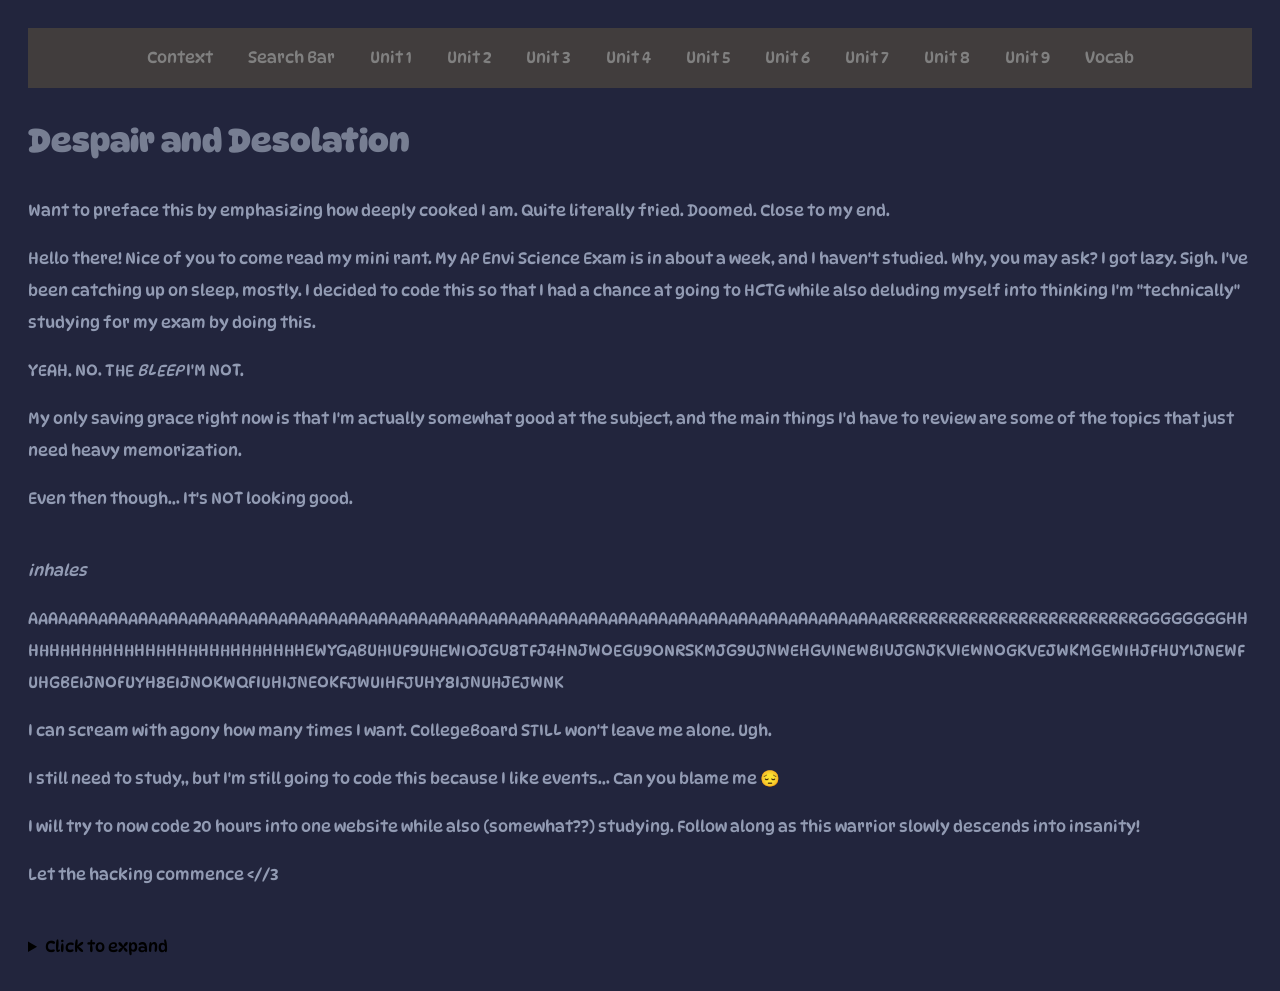
==== index.html @ e74b0c5b "idk whats wrong w this thing i alr commiteed like 5 times and it still says i havent" ====
<!DOCTYPE html>
<html>
	<head>
		<link rel="stylesheet" href="main.css">
		<meta charset="UTF-8" />
        <meta name="viewport" content="width=device-width, initial-scale=1.0" />
    	<title>AP Environmental Science Exam Review</title>
		        <link rel="preconnect" href="https://fonts.googleapis.com">
        <link rel="preconnect" href="https://fonts.gstatic.com" crossorigin>
        <link href="https://fonts.googleapis.com/css2?family=DynaPuff:wght@400..700&display=swap" rel="stylesheet">
    </head>
    <body>
		<nav>
            <a href="./index.html">Context</a>
            <a href="./search.html">Search Bar</a>
            <a href="./unit1.html">Unit 1</a>
            <a href="./unit2.html">Unit 2</a>
            <a href="./unit3.html">Unit 3</a>
            <a href="./unit4.html">Unit 4</a>
            <a href="./unit5.html">Unit 5</a>
            <a href="./unit6.html">Unit 6</a>
            <a href="./unit7.html">Unit 7</a>
            <a href="./unit8.html">Unit 8</a>
            <a href="./unit9.html">Unit 9</a>
            <a href="./vocab.html">Vocab</a>
        </nav>
		<h1>Despair and Desolation</h1>
		<p>Want to preface this by emphasizing how deeply cooked I am. Quite literally fried. Doomed. Close to my end.</p>
		<p>Hello there! Nice of you to come read my mini rant. My AP Envi Science Exam is in about a week, and I haven't studied. Why, you may ask? I got lazy. Sigh. I've been catching up on sleep, mostly. I decided to code this so that I had a chance at going to HCTG while also deluding myself into thinking I'm "technically" studying for my exam by doing this.</p>
		<p>YEAH. NO. THE <i>BLEEP</i> I'M NOT.</p>
		<p>My only saving grace right now is that I'm actually somewhat good at the subject, and the main things I'd have to review are some of the topics that just need heavy memorization.</p>
		<p id="GIVEMESPACE">Even then though... It's NOT looking good.</p>
    	<p><i>inhales</i></p>
    	<p>[base64]</p>
    	<p>I can scream with agony how many times I want. CollegeBoard STILL won't leave me alone. Ugh.</p>
		<p>I still need to study,, but I'm still going to code this because I like events... Can you blame me 😔</p>
		<p>I will try to now code 20 hours into one website while also (somewhat??) studying. Follow along as this warrior slowly descends into insanity!</p>
		<p id="GIVEMESPACE">Let the hacking commence &lt//3</p>

		<details>
  			<summary>Click to expand</summary>
  			<p>This is the collapsible content.</p>
		</details>
	</body>
</html>
---- main.css ----
p {
    color: rgb(146, 155, 179);
}

h1 {
    color: rgb(119, 126, 146);
}

h2 {
    color: rgb(119, 126, 146);
}

h3 {
    color: rgb(119, 126, 146);
}

body {
  background-color: #22253d;
  font-family: "DynaPuff";
  padding: 20px;
  line-height: 2;
  word-spacing: 25%;
  word-wrap: break-word;
}

#GIVEMESPACE {
    margin-bottom: 40px;
}

a {
    color: grey;
    text-decoration: none;
    padding: 14px 16px;
    display: inline-block;
    text-align: center;

}

a:hover {
    color: rgb(27, 26, 26)
}

nav {
    background-color: rgb(65, 61, 61);
    overflow: hidden;
    text-align: center;
    padding: 0;
}

button {
  color: black;
  font-family: "DynaPuff";
  background-color: rgb(173, 184, 204);
  border-width: 0;
  border-radius: 8px;
  padding: 15px;
}

input {
    color: rgb(34, 37, 41);
    font-family: "DynaPuff";
    background-color: rgb(173, 184, 204);
    border-width: 0;
    border-radius: 8px;
    padding: 15px 20px;
    width: 60%;
    padding: 10px;
    margin-bottom: 50px;
}

html {
  scroll-behavior: smooth;
}

.search-highlight {
  background: #b5badf;
  color: rgb(35, 51, 75);
  padding: 2px 4px;
  border-radius: 4px;
}

.search-result {
  margin-bottom: 20px;
  background: #313341;
  border-radius: 10px;
  margin: 15px;
  padding: 25px;
}

.search-result a {
  text-decoration: none;
}

.match-box {
  cursor: pointer;
  padding: 8px;
  margin: 6px 0;
  border-radius: 6px;
  border: 1px solid #ddd;
  text-align: left;
}

.match-box:hover {
  background: #f5f5f5;
}
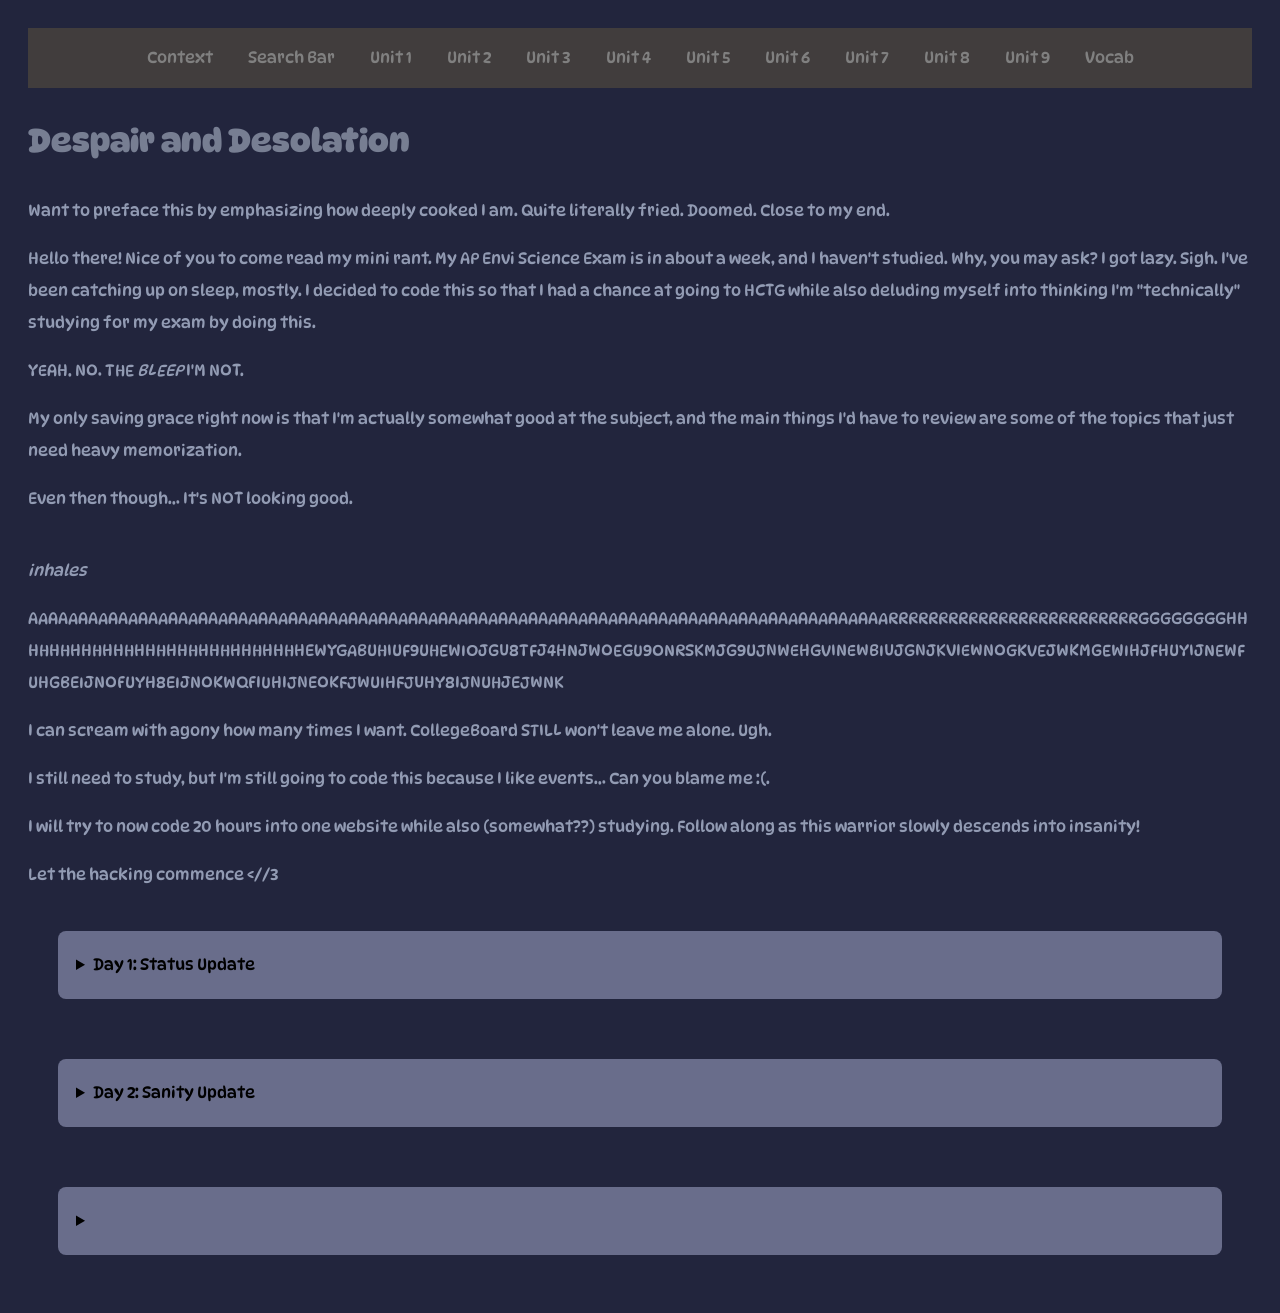
==== commit edbe3acf: "bro let me free" ====
--- a/index.html
+++ b/index.html
@@ -33,14 +33,29 @@
     	<p><i>inhales</i></p>
     	<p>[base64]</p>
     	<p>I can scream with agony how many times I want. CollegeBoard STILL won't leave me alone. Ugh.</p>
-		<p>I still need to study,, but I'm still going to code this because I like events... Can you blame me 😔</p>
+		<p>I still need to study, but I'm still going to code this because I like events... Can you blame me :(.</p>
 		<p>I will try to now code 20 hours into one website while also (somewhat??) studying. Follow along as this warrior slowly descends into insanity!</p>
 		<p id="GIVEMESPACE">Let the hacking commence &lt//3</p>
 
 		<details>
-  			<summary>Click to expand</summary>
-  			<p>This is the collapsible content.</p>
+  			<summary>Day 1: Status Update</summary>
+  			<p id="status">Okay. What the hell. I'M NEVER USING AI TO CODE AGAIN. THAT TOOK HOURS? WHY DO PEOPLE DO THAT. WILLINGLY. OH MY GOD. IT SPOUTS SO MUCH BS BUT IT DOESN'T ACTUALLY CODE ANYTHING RIGHT. OH MY GOD. I BASICALLY HAD TO FIX EVERYTHING MYSELF. But since I used the AI formatting it just looks like I vibe-coded everything... SIGH.</p>
+			<p id="status">No but seriously. Why do people even use AI to code. I think I used up more water than it would've taken to fix the water shortages in NJ... It just kept giving me the same wrong answers when I asked it questions &lt//3 AND THEN. WHEN ITS ANSWERS WERE WRONG. IT KEPT GOING BACK TO ONES IT ORIGINALLY SAID WAS "MESSING UP MY CODE". I see now why everyone hates debugging at least...</p>
 		</details>
+		<details>
+  			<summary>Day 2: Sanity Update</summary>
+  			<p id="status"><b>Morning:</b>  MY EYES HURT SO BADLY. But I persist. I brought my good laptop to school to grind! Only problem is that it runs out of charge VERY fast if it's not connected to its charger...</p>
+			<p id="status">...</p>
+			<p id="status">IT'S OKAY. BUT IT REFUSED IYKYK... /REF </p>
+			<p id="status">&nbsp</p>
+			<p id="status"><b>Noon:</b> I just want sleep.</p>
+
+		</details>
+		<details>
+			<summary></summary>
+			<p id=""status"></p>
+		</details>
+
 	</body>
 </html>
 
--- a/main.css
+++ b/main.css
@@ -21,6 +21,19 @@
   line-height: 2;
   word-spacing: 25%;
   word-wrap: break-word;
+}
+
+summary {
+    background-color: #696d8b;
+    border-radius: 8px;
+    margin: 30px;
+    padding: 18px;
+}
+
+#status {
+    margin-left: 50px;
+    margin-right: 50px;
+    border-width: 20px;
 }
 
 #GIVEMESPACE {
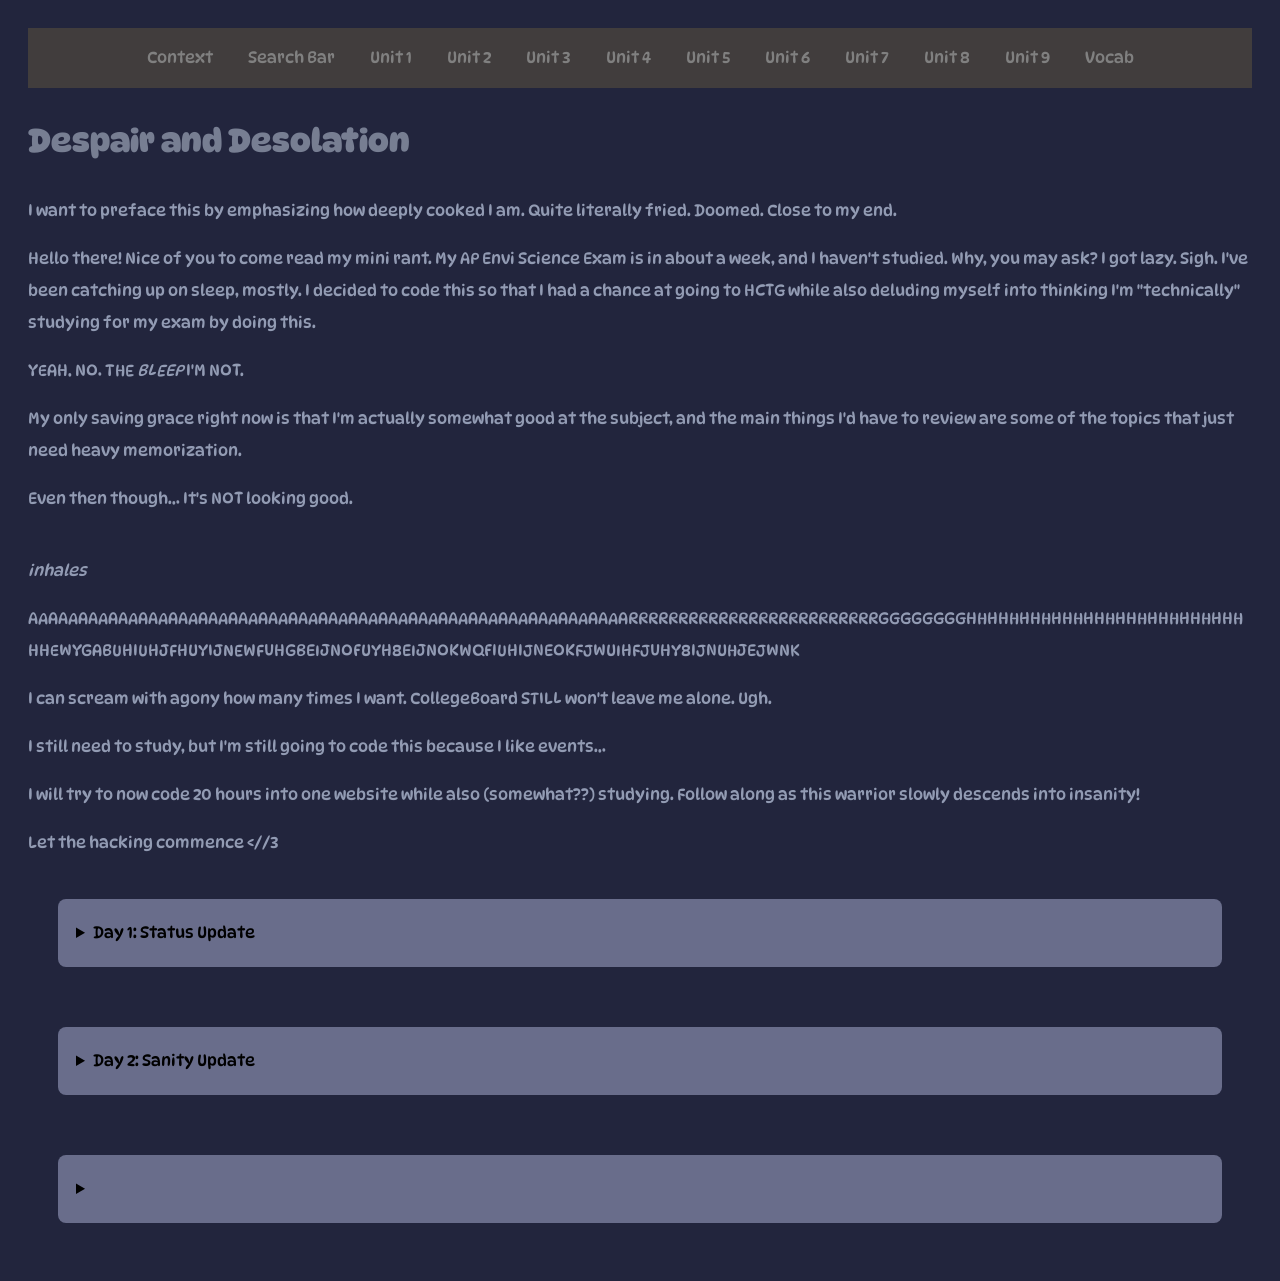
==== commit 75ebdc94: "js making sure everything is there" ====
--- a/index.html
+++ b/index.html
@@ -25,15 +25,15 @@
             <a href="./vocab.html">Vocab</a>
         </nav>
 		<h1>Despair and Desolation</h1>
-		<p>Want to preface this by emphasizing how deeply cooked I am. Quite literally fried. Doomed. Close to my end.</p>
+		<p>I want to preface this by emphasizing how deeply cooked I am. Quite literally fried. Doomed. Close to my end.</p>
 		<p>Hello there! Nice of you to come read my mini rant. My AP Envi Science Exam is in about a week, and I haven't studied. Why, you may ask? I got lazy. Sigh. I've been catching up on sleep, mostly. I decided to code this so that I had a chance at going to HCTG while also deluding myself into thinking I'm "technically" studying for my exam by doing this.</p>
 		<p>YEAH. NO. THE <i>BLEEP</i> I'M NOT.</p>
 		<p>My only saving grace right now is that I'm actually somewhat good at the subject, and the main things I'd have to review are some of the topics that just need heavy memorization.</p>
 		<p id="GIVEMESPACE">Even then though... It's NOT looking good.</p>
     	<p><i>inhales</i></p>
-    	<p>[base64]</p>
+    	<p>AAAAAAAAAAAAAAAAAAAAAAAAAAAAAAAAAAAAAAAAAAAAAAAAAAAAAAAAAAAARRRRRRRRRRRRRRRRRRRRRRRRRGGGGGGGGHHHHHHHHHHHHHHHHHHHHHHHHHHHHEWYGABUHIUHJFHUYIJNEWFUHGBEIJNOFUYH8EIJNOKWQFIUHIJNEOKFJWUIHFJUHY8IJNUHJEJWNK</p>
     	<p>I can scream with agony how many times I want. CollegeBoard STILL won't leave me alone. Ugh.</p>
-		<p>I still need to study, but I'm still going to code this because I like events... Can you blame me :(.</p>
+		<p>I still need to study, but I'm still going to code this because I like events...</p>
 		<p>I will try to now code 20 hours into one website while also (somewhat??) studying. Follow along as this warrior slowly descends into insanity!</p>
 		<p id="GIVEMESPACE">Let the hacking commence &lt//3</p>
 
@@ -53,7 +53,7 @@
 		</details>
 		<details>
 			<summary></summary>
-			<p id=""status"></p>
+			<p id="status"></p>
 		</details>
 
 	</body>
--- a/main.css
+++ b/main.css
@@ -14,12 +14,20 @@
     color: rgb(119, 126, 146);
 }
 
+h4 {
+    color: rgb(119, 126, 146);
+}
+
+li {
+    color: rgb(119, 126, 146);
+}
+
 body {
   background-color: #22253d;
   font-family: "DynaPuff";
   padding: 20px;
   line-height: 2;
-  word-spacing: 25%;
+  word-spacing: 35%;
   word-wrap: break-word;
 }
 
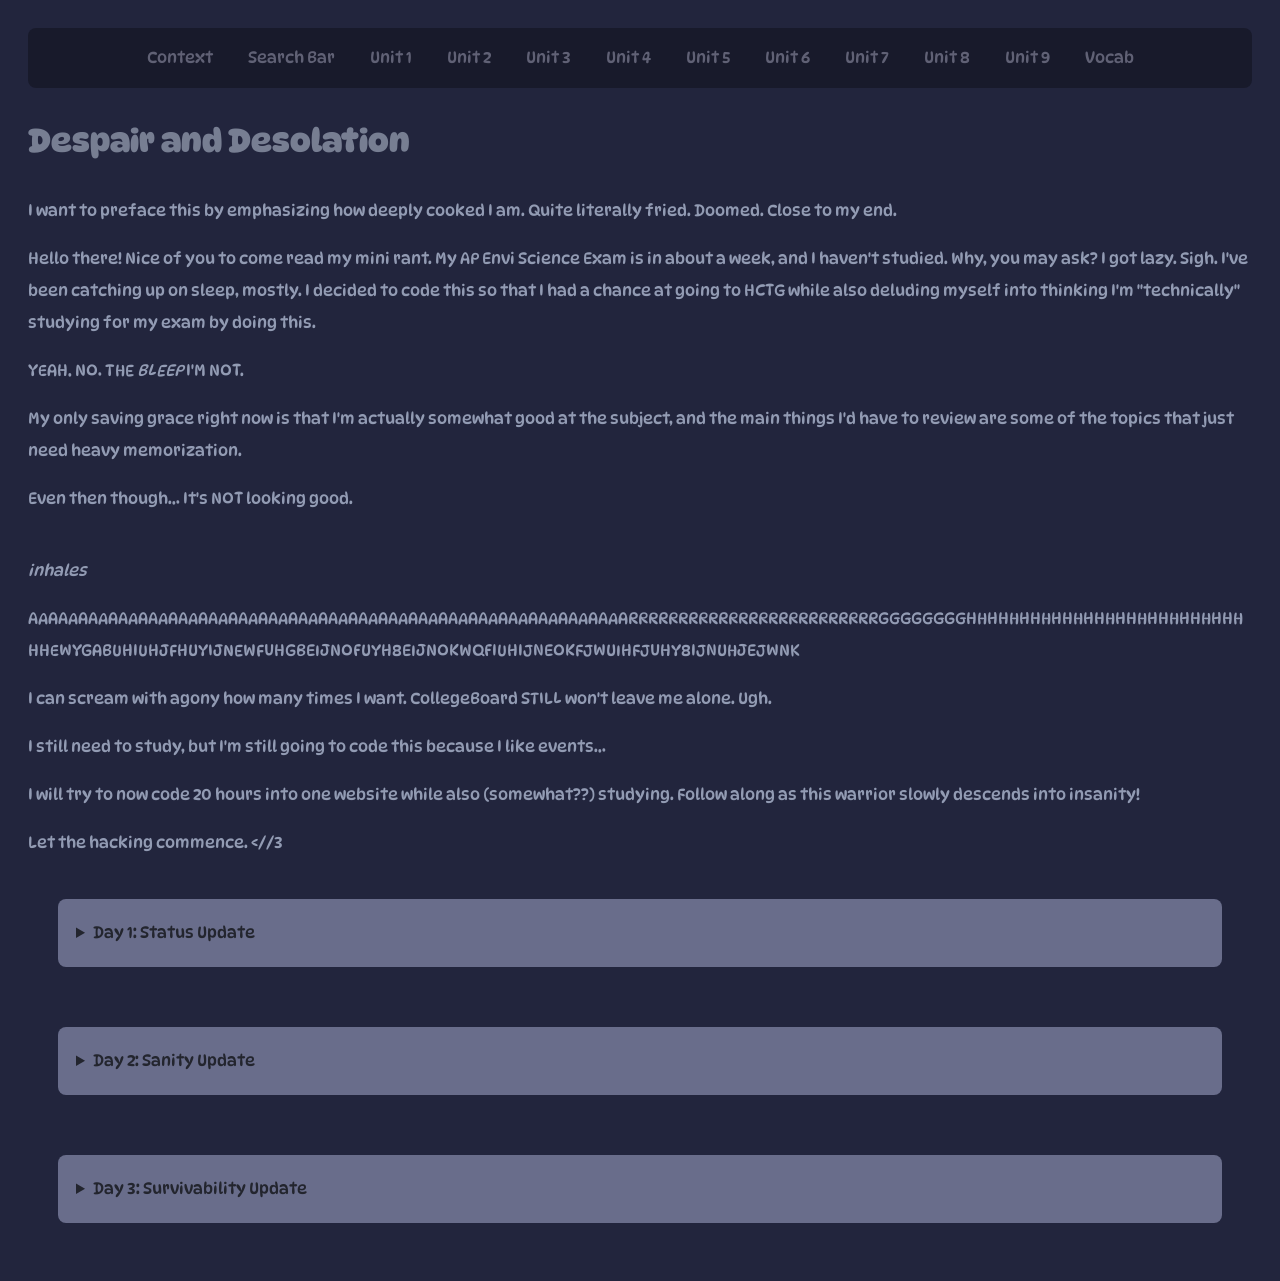
==== commit bb446f30: "committing all changes" ====
--- a/index.html
+++ b/index.html
@@ -35,7 +35,7 @@
     	<p>I can scream with agony how many times I want. CollegeBoard STILL won't leave me alone. Ugh.</p>
 		<p>I still need to study, but I'm still going to code this because I like events...</p>
 		<p>I will try to now code 20 hours into one website while also (somewhat??) studying. Follow along as this warrior slowly descends into insanity!</p>
-		<p id="GIVEMESPACE">Let the hacking commence &lt//3</p>
+		<p id="GIVEMESPACE">Let the hacking commence. &lt//3</p>
 
 		<details>
   			<summary>Day 1: Status Update</summary>
@@ -45,19 +45,19 @@
 		<details>
   			<summary>Day 2: Sanity Update</summary>
   			<p id="status"><b>Morning:</b>  MY EYES HURT SO BADLY. But I persist. I brought my good laptop to school to grind! Only problem is that it runs out of charge VERY fast if it's not connected to its charger...</p>
-			<p id="status">...</p>
 			<p id="status">IT'S OKAY. BUT IT REFUSED IYKYK... /REF </p>
 			<p id="status">&nbsp</p>
 			<p id="status"><b>Noon:</b> I just want sleep.</p>
-
+			<p id="status">&nbsp</p>
+			<p id="status"><b>Night:</b> Yeah so I. fell asleep immediately after I got home from school. And... it's about 10 PM... </p>
+			<p id="status">Not really the time I wanted to start at today but it's fine I guess. I just have to work all of tomorrow and I'll be good... I'm currently at right about 10 hours, so I have made really good progress in my opinion!</p>
+			<p id="status">&nbsp</p>
+			<p id="status"><b>Late night: </b>Not as tired as I thought I'd be! And I'm making good progress :) I might actually finish! The code I tried to AI generate still gave me even more issues, so I had to go in and fix that even more for a little bit... But I made it through! I think it's fully functional now :D</p>
 		</details>
 		<details>
-			<summary></summary>
-			<p id="status"></p>
+			<summary>Day 3: Survivability Update</summary>
+			<p id="status"><b>Start: </b>Won't do as many updates today, I basically just need to code in a few more things + add information and I'm done!</p>
 		</details>
 
 	</body>
-</html>
-
-
-
+</html>
--- a/main.css
+++ b/main.css
@@ -33,6 +33,7 @@
 
 summary {
     background-color: #696d8b;
+    color: #23252e;
     border-radius: 8px;
     margin: 30px;
     padding: 18px;
@@ -48,8 +49,17 @@
     margin-bottom: 40px;
 }
 
+#GIVEMEMORESPACE {
+    margin-bottom: 60px;
+}
+
+#note {
+    font-size: 0.8em;
+    margin-bottom: 80px;
+}
+
 a {
-    color: grey;
+    color: rgb(96, 97, 117);
     text-decoration: none;
     padding: 14px 16px;
     display: inline-block;
@@ -58,12 +68,13 @@
 }
 
 a:hover {
-    color: rgb(27, 26, 26)
+    color: rgb(141, 134, 134)
 }
 
 nav {
-    background-color: rgb(65, 61, 61);
+    background-color: rgb(24, 26, 43);
     overflow: hidden;
+    border-radius: 8px;
     text-align: center;
     padding: 0;
 }
@@ -116,12 +127,12 @@
   cursor: pointer;
   padding: 8px;
   margin: 6px 0;
-  border-radius: 6px;
-  border: 1px solid #ddd;
+  border-radius: 10px;
+  border: 1px solid #191929;
   text-align: left;
 }
 
 .match-box:hover {
-  background: #f5f5f5;
+  background: #242438;
 }
 
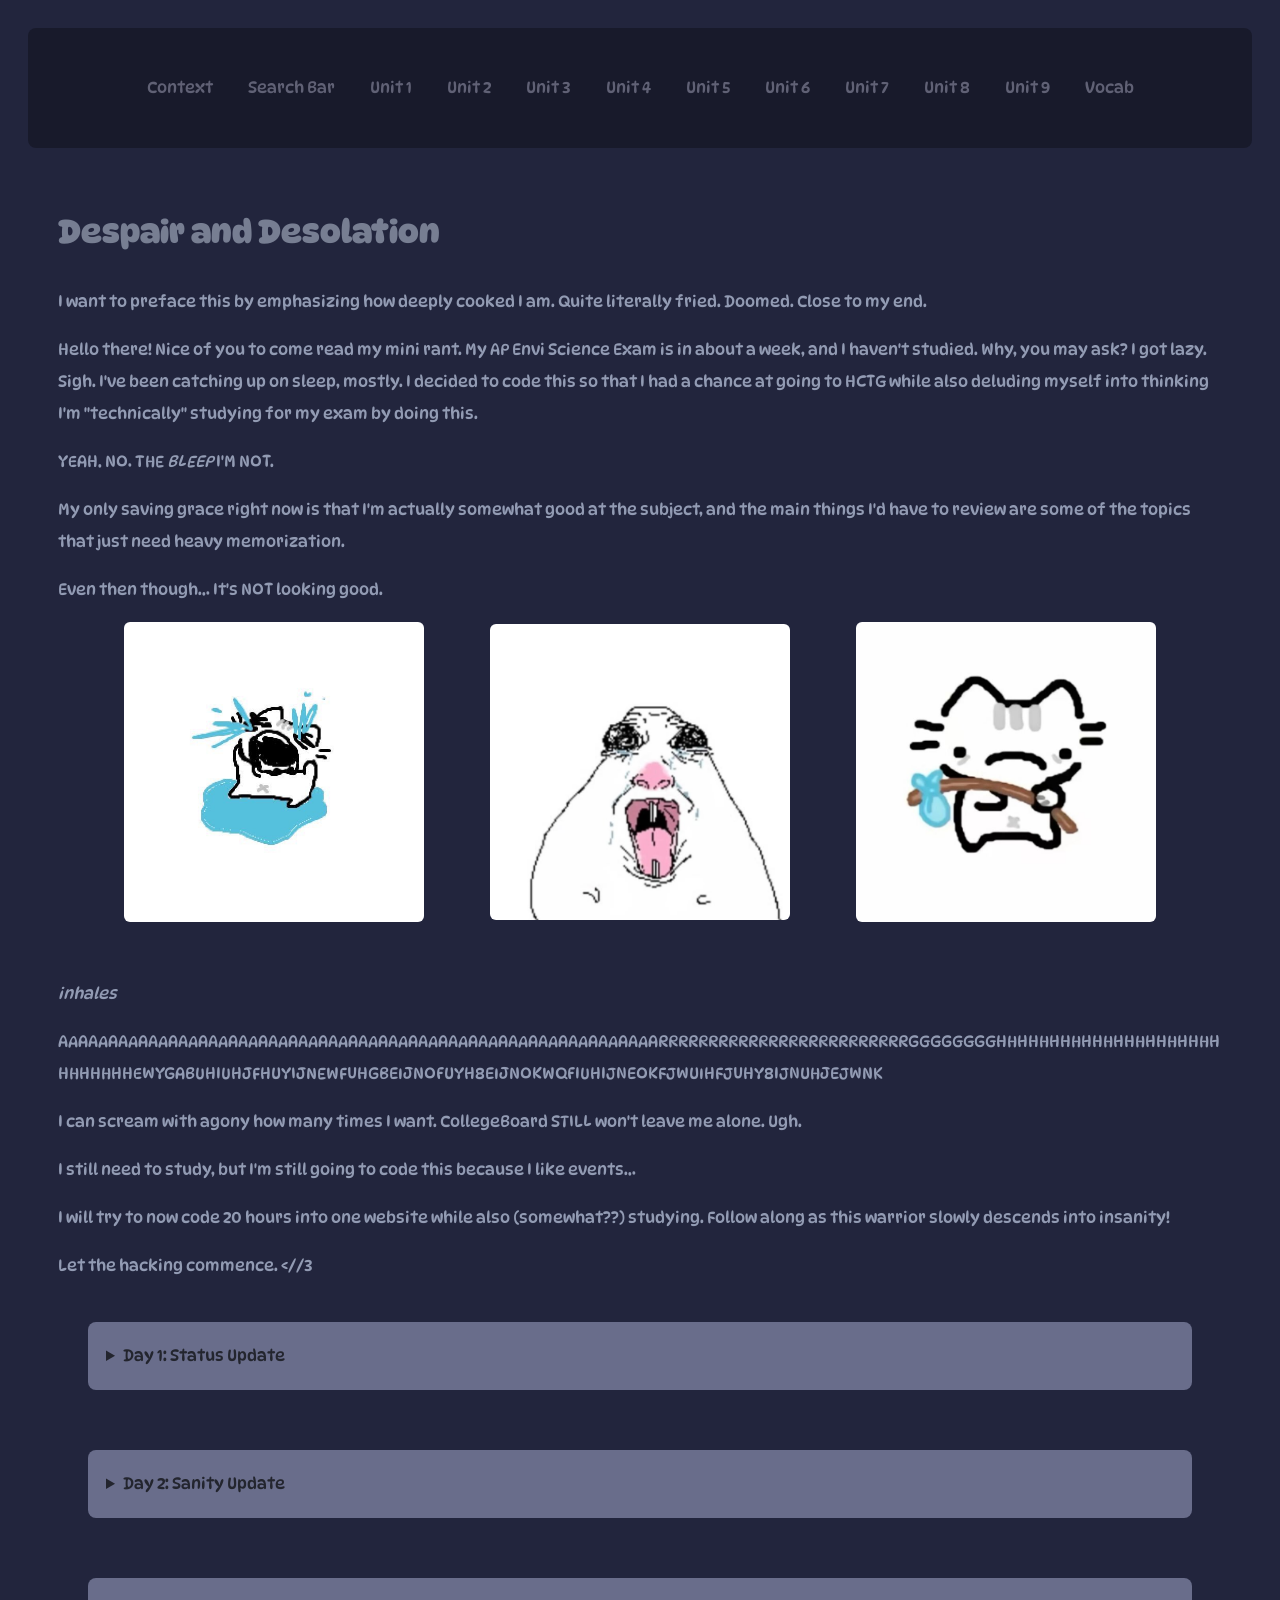
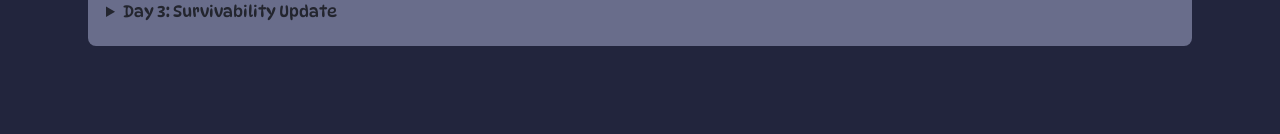
==== commit 1e1177a6: "IM SO TIRED" ====
--- a/index.html
+++ b/index.html
@@ -24,40 +24,53 @@
             <a href="./unit9.html">Unit 9</a>
             <a href="./vocab.html">Vocab</a>
         </nav>
-		<h1>Despair and Desolation</h1>
-		<p>I want to preface this by emphasizing how deeply cooked I am. Quite literally fried. Doomed. Close to my end.</p>
-		<p>Hello there! Nice of you to come read my mini rant. My AP Envi Science Exam is in about a week, and I haven't studied. Why, you may ask? I got lazy. Sigh. I've been catching up on sleep, mostly. I decided to code this so that I had a chance at going to HCTG while also deluding myself into thinking I'm "technically" studying for my exam by doing this.</p>
-		<p>YEAH. NO. THE <i>BLEEP</i> I'M NOT.</p>
-		<p>My only saving grace right now is that I'm actually somewhat good at the subject, and the main things I'd have to review are some of the topics that just need heavy memorization.</p>
-		<p id="GIVEMESPACE">Even then though... It's NOT looking good.</p>
-    	<p><i>inhales</i></p>
-    	<p>AAAAAAAAAAAAAAAAAAAAAAAAAAAAAAAAAAAAAAAAAAAAAAAAAAAAAAAAAAAARRRRRRRRRRRRRRRRRRRRRRRRRGGGGGGGGHHHHHHHHHHHHHHHHHHHHHHHHHHHHEWYGABUHIUHJFHUYIJNEWFUHGBEIJNOFUYH8EIJNOKWQFIUHIJNEOKFJWUIHFJUHY8IJNUHJEJWNK</p>
-    	<p>I can scream with agony how many times I want. CollegeBoard STILL won't leave me alone. Ugh.</p>
-		<p>I still need to study, but I'm still going to code this because I like events...</p>
-		<p>I will try to now code 20 hours into one website while also (somewhat??) studying. Follow along as this warrior slowly descends into insanity!</p>
-		<p id="GIVEMESPACE">Let the hacking commence. &lt//3</p>
+		
+		<main>
+			<h1>Despair and Desolation</h1>
+			<p>I want to preface this by emphasizing how deeply cooked I am. Quite literally fried. Doomed. Close to my end.</p>
+			<p>Hello there! Nice of you to come read my mini rant. My AP Envi Science Exam is in about a week, and I haven't studied. Why, you may ask? I got lazy. Sigh. I've been catching up on sleep, mostly. I decided to code this so that I had a chance at going to HCTG while also deluding myself into thinking I'm "technically" studying for my exam by doing this.</p>
+			<p>YEAH. NO. THE <i>BLEEP</i> I'M NOT.</p>
+			<p>My only saving grace right now is that I'm actually somewhat good at the subject, and the main things I'd have to review are some of the topics that just need heavy memorization.</p>
+			<p>Even then though... It's NOT looking good.</p>
+			<div id="centerimg">
+				<img src="./cat-WAH.jpeg" alt="WAAAAH (cat ver)" width="300" id="GIVEMESPACE"/>
+				<img src="./hamster-wah.jpg" alt="WAAAAAAAH (hamster ver)" width="300" id="GIVEMESPACE"/>
+				<img src="./cat-runaway.jpg" alt="wah :[ (cat)" width="300" id="GIVEMESPACE"/>
+			</div>
+			<p><i>inhales</i></p>
+			<p>AAAAAAAAAAAAAAAAAAAAAAAAAAAAAAAAAAAAAAAAAAAAAAAAAAAAAAAAAAAARRRRRRRRRRRRRRRRRRRRRRRRRGGGGGGGGHHHHHHHHHHHHHHHHHHHHHHHHHHHHEWYGABUHIUHJFHUYIJNEWFUHGBEIJNOFUYH8EIJNOKWQFIUHIJNEOKFJWUIHFJUHY8IJNUHJEJWNK</p>
+			<p>I can scream with agony how many times I want. CollegeBoard STILL won't leave me alone. Ugh.</p>
+			<p>I still need to study, but I'm still going to code this because I like events...</p>
+			<p>I will try to now code 20 hours into one website while also (somewhat??) studying. Follow along as this warrior slowly descends into insanity!</p>
+			<p id="GIVEMESPACE">Let the hacking commence. &lt//3</p>
 
-		<details>
-  			<summary>Day 1: Status Update</summary>
-  			<p id="status">Okay. What the hell. I'M NEVER USING AI TO CODE AGAIN. THAT TOOK HOURS? WHY DO PEOPLE DO THAT. WILLINGLY. OH MY GOD. IT SPOUTS SO MUCH BS BUT IT DOESN'T ACTUALLY CODE ANYTHING RIGHT. OH MY GOD. I BASICALLY HAD TO FIX EVERYTHING MYSELF. But since I used the AI formatting it just looks like I vibe-coded everything... SIGH.</p>
-			<p id="status">No but seriously. Why do people even use AI to code. I think I used up more water than it would've taken to fix the water shortages in NJ... It just kept giving me the same wrong answers when I asked it questions &lt//3 AND THEN. WHEN ITS ANSWERS WERE WRONG. IT KEPT GOING BACK TO ONES IT ORIGINALLY SAID WAS "MESSING UP MY CODE". I see now why everyone hates debugging at least...</p>
-		</details>
-		<details>
-  			<summary>Day 2: Sanity Update</summary>
-  			<p id="status"><b>Morning:</b>  MY EYES HURT SO BADLY. But I persist. I brought my good laptop to school to grind! Only problem is that it runs out of charge VERY fast if it's not connected to its charger...</p>
-			<p id="status">IT'S OKAY. BUT IT REFUSED IYKYK... /REF </p>
-			<p id="status">&nbsp</p>
-			<p id="status"><b>Noon:</b> I just want sleep.</p>
-			<p id="status">&nbsp</p>
-			<p id="status"><b>Night:</b> Yeah so I. fell asleep immediately after I got home from school. And... it's about 10 PM... </p>
-			<p id="status">Not really the time I wanted to start at today but it's fine I guess. I just have to work all of tomorrow and I'll be good... I'm currently at right about 10 hours, so I have made really good progress in my opinion!</p>
-			<p id="status">&nbsp</p>
-			<p id="status"><b>Late night: </b>Not as tired as I thought I'd be! And I'm making good progress :) I might actually finish! The code I tried to AI generate still gave me even more issues, so I had to go in and fix that even more for a little bit... But I made it through! I think it's fully functional now :D</p>
-		</details>
-		<details>
-			<summary>Day 3: Survivability Update</summary>
-			<p id="status"><b>Start: </b>Won't do as many updates today, I basically just need to code in a few more things + add information and I'm done!</p>
-		</details>
-
+			<details>
+				<summary>Day 1: Status Update</summary>
+				<p id="status">Okay. What the hell. I'M NEVER USING AI TO CODE AGAIN. THAT TOOK HOURS? WHY DO PEOPLE DO THAT. WILLINGLY. OH MY GOD. IT SPOUTS SO MUCH BS BUT IT DOESN'T ACTUALLY CODE ANYTHING RIGHT. OH MY GOD. I BASICALLY HAD TO FIX EVERYTHING MYSELF. But since I used the AI formatting it just looks like I vibe-coded everything... SIGH.</p>
+				<p id="status">No but seriously. Why do people even use AI to code. I think I used up more water than it would've taken to fix the water shortages in NJ... It just kept giving me the same wrong answers when I asked it questions &lt//3 AND THEN. WHEN ITS ANSWERS WERE WRONG. IT KEPT GOING BACK TO ONES IT ORIGINALLY SAID WAS "MESSING UP MY CODE". I see now why everyone hates debugging at least...</p>
+			</details>
+			<details>
+				<summary>Day 2: Sanity Update</summary>
+				<p id="status"><b>Morning:</b>  MY EYES HURT SO BADLY. But I persist. I brought my good laptop to school to grind! Only problem is that it runs out of charge VERY fast if it's not connected to its charger...</p>
+				<p id="status-end">IT'S OKAY. BUT IT REFUSED IYKYK... /REF </p>
+				<p id="status-end"><b>Noon:</b> I just want sleep.</p>
+				<p id="status"><b>Night:</b> Yeah so I. fell asleep immediately after I got home from school. And... it's about 10 PM... </p>
+				<p id="status-end">Not really the time I wanted to start at today but it's fine I guess. I just have to work all of tomorrow and I'll be good... I'm currently at right about 10 hours, so I have made really good progress in my opinion!</p>
+				<p id="status"><b>Late night: </b>Not as tired as I thought I'd be! And I'm making good progress :) I might actually finish! The code I tried to AI generate still gave me even more issues, so I had to go in and fix that even more for a little bit... But I made it through! I think it's fully functional now :D</p>
+			</details>
+			<details>
+				<summary>Day 3: Survivability Update</summary>
+				<p id="status-end"><b>Afternoon: </b>Won't do as many updates today, I basically just need to code in a few more things + add information and I'm done!</p>
+				<p id="status"><b>Night:</b> I thought I'd be able to finish today but I can't... My fault for taking a break I guess :(</p>
+				<p id="status">IN MY DEFENSE. I REALLY WANTED FOOD. AND I MADE MYSELF A GARLIC CREAM CHEESE BUN + A GARLIC CHEESE BURGER.</p>
+				<p id="status">    
+					<img
+						src="./food.jpg"
+						alt="BUN AND BURGER"
+					/>
+				</p>
+				<p id="status">I'M GONNA HAFTA ADD A DAY 4 NOW. AUGHHHHHHHH. WHY DO I DO THIS TO MYSELF >:(</p>
+			</details>
+		</main>
 	</body>
 </html>
--- a/main.css
+++ b/main.css
@@ -27,8 +27,13 @@
   font-family: "DynaPuff";
   padding: 20px;
   line-height: 2;
-  word-spacing: 35%;
+  word-spacing: 37%;
   word-wrap: break-word;
+}
+
+main {
+    margin: 30px;
+    padding-top: 1px;
 }
 
 summary {
@@ -45,6 +50,26 @@
     border-width: 20px;
 }
 
+#status-end {
+    margin-left: 50px;
+    margin-right: 50px;
+    border-width: 20px;
+    margin-bottom: 40px;
+}
+
+img {
+    border-radius: 6px;
+    max-width: 30%;
+}
+
+#centerimg {
+    display: flex;
+    flex-direction: row;
+    justify-content: center;
+    justify-content: space-evenly;
+    align-items: center;
+}
+
 #GIVEMESPACE {
     margin-bottom: 40px;
 }
@@ -58,17 +83,17 @@
     margin-bottom: 80px;
 }
 
+/*js all my searchbox/index stuff mainly*/
 a {
     color: rgb(96, 97, 117);
     text-decoration: none;
     padding: 14px 16px;
     display: inline-block;
     text-align: center;
-
 }
 
 a:hover {
-    color: rgb(141, 134, 134)
+    color: rgb(128, 131, 150)
 }
 
 nav {
@@ -76,7 +101,17 @@
     overflow: hidden;
     border-radius: 8px;
     text-align: center;
-    padding: 0;
+    padding: 30px;
+  
+
+}
+
+#well {
+    background-color: rgb(24, 26, 43);
+    overflow: hidden;
+    border-radius: 8px;
+    border-bottom-left-radius: 0px;
+    text-align: center;
 }
 
 button {
@@ -136,3 +171,91 @@
   background: #242438;
 }
 
+
+
+/*for table of contents*/
+.layout {
+    display: flex;
+    justify-content: flex-start;
+    gap: 0;
+    scrollbar-color: #3a3d5c rgb(18, 20, 32);
+}
+
+.sidebar {
+    padding: 20px;
+    overflow-y: hidden;
+
+    width: 250px;
+    top: 0px;
+    height: 100vh;
+    position: sticky;
+    
+    display: flex;
+    flex-direction: column;
+
+    background-color: rgb(18, 20, 32);
+    border-right: 1px solid #29273a;
+
+    transition: 0.3s ease;
+
+    font-size: 14px;
+
+}
+
+.toc {
+    flex: 1;
+    overflow-y: auto;
+    margin-bottom: 100px;
+    padding-top: 0;
+    margin-top: 0;
+}
+
+.toc h2 {
+    line-height: 0;
+}
+
+.sidebar.closed {
+    width: 41px;
+    overflow: hidden;
+}
+
+.sidebar.closed h2, 
+.sidebar.closed li,
+.sidebar.closed a {
+    opacity: 0;
+    pointer-events: none;
+    overflow: hidden;
+}
+
+.sidebar.closed .toc {
+    overflow: hidden;
+    pointer-events: none;
+}
+
+.sidebar a {
+    text-decoration: none;
+    display: block;
+    transition: 0.3s;
+    text-align: left;
+}
+
+.sidebar a:hover {
+    background: #23233b;
+    color: #b7b8e981;
+}
+
+
+#toggleSidebar {
+    width: 40px;
+    height: 40px;
+    padding: 8px 14px;
+    cursor: pointer;
+    background-color: rgb(96, 97, 117)
+}
+
+.content {
+    flex: 1;
+    padding: 40px;
+    margin-top: 0px;
+    transition: 0.3s ease;
+}
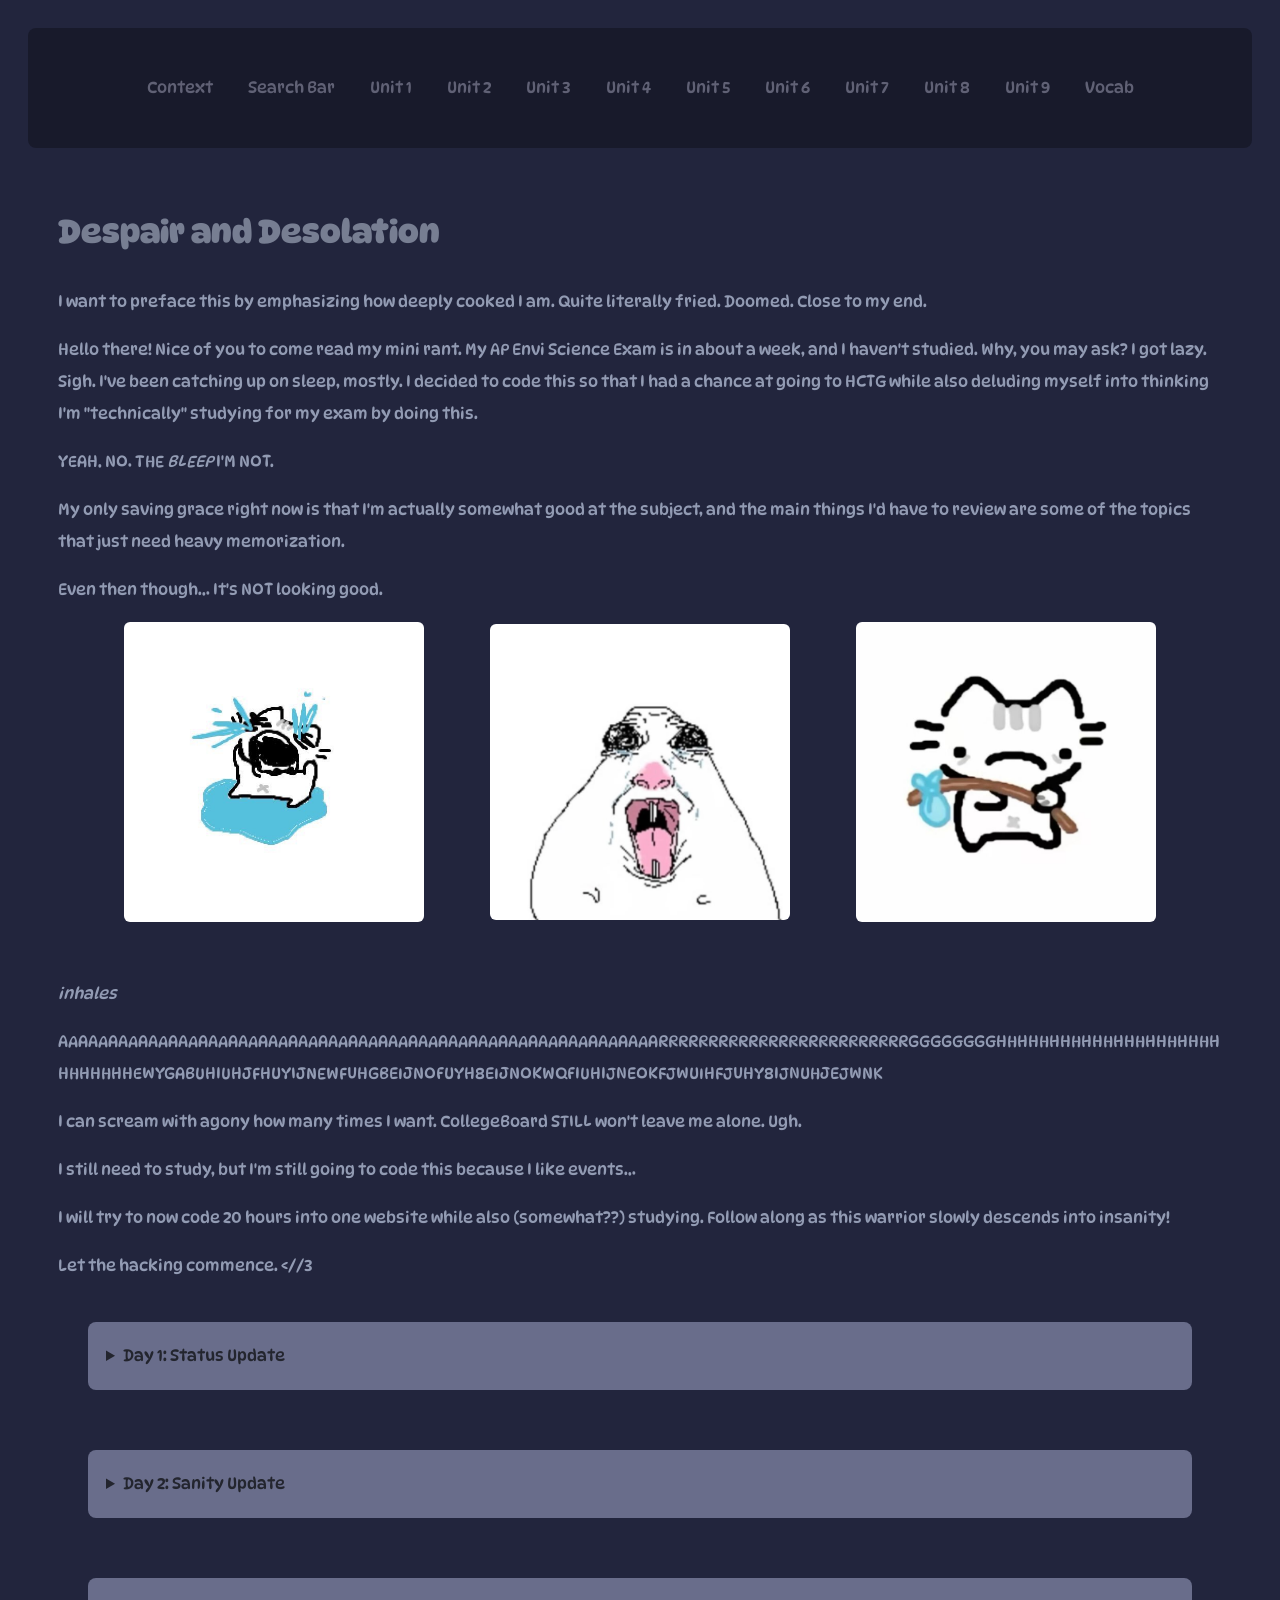
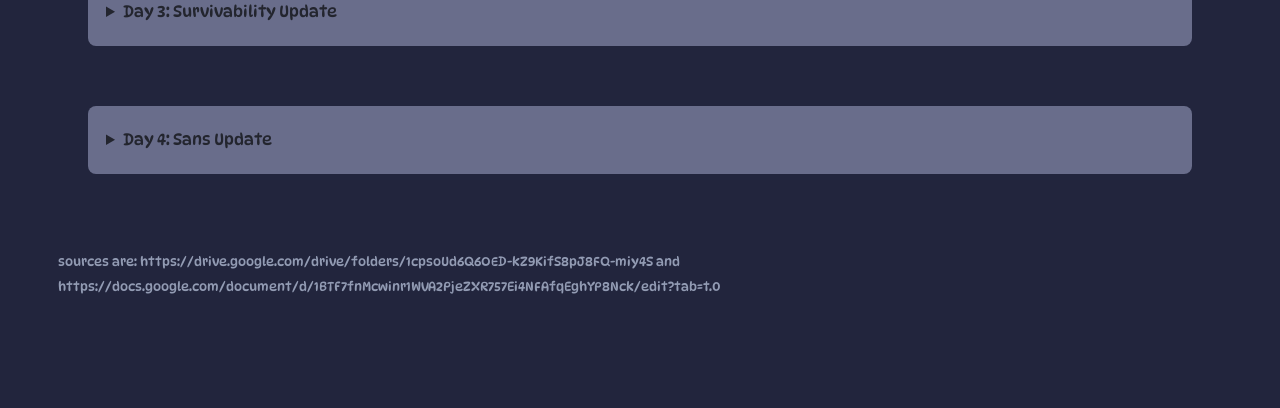
==== commit 9994a9cd: "finished" ====
--- a/index.html
+++ b/index.html
@@ -71,6 +71,23 @@
 				</p>
 				<p id="status">I'M GONNA HAFTA ADD A DAY 4 NOW. AUGHHHHHHHH. WHY DO I DO THIS TO MYSELF >:(</p>
 			</details>
+			<details>
+				<summary>Day 4: Sans Update</summary>
+				<p id="status">"It's a beautiful day outside.  Birds are singing, flowers are blooming... on days like these", I'M STILL <i>BLEEPING</i> BURNING IN HELL.</p>
+				<p id="status">IT'S BEEN DAYS... EONS STARING AT MY SCREEN... WHEN WILL IT END :(</p>
+				<p id="status">
+					<img
+						src="./wahwah.jpg"
+						alt="CRY."
+					/>
+				</p>
+				<p id="status">Honestly, I'm being pretty dramatic right now. I'm basically at 20 hours and I fixed all of my features and formatting. Now I just have to format and paste in notes and then I can submit!</p>
+				<p id="status">I did accidentally stay up till 5 am yesterday, but no harm done!</p>
+				<p id="status-end"> Ah... me and my little soliloquies... how I love being dramatic...</p>
+				<p id="status">FINISHED. BUT. NOT ON TIME. sigh.</p>
+			</details>
+			<br>
+			<p id="note">sources are: https://drive.google.com/drive/folders/1cpsoUd6Q6OED-kZ9KifS8pJ8FQ-miy4S and https://docs.google.com/document/d/1BTF7fnMcwinr1WVA2PjeZXR757Ei4NFAfqEghYP8Nck/edit?tab=t.0</p>
 		</main>
 	</body>
 </html>
--- a/main.css
+++ b/main.css
@@ -20,6 +20,13 @@
 
 li {
     color: rgb(119, 126, 146);
+}
+
+table, tr, td {
+  border: 1px solid rgb(150, 153, 194);
+  border-collapse: collapse;
+  padding: 25px;
+  border-radius: 10px;
 }
 
 body {
@@ -182,7 +189,7 @@
 }
 
 .sidebar {
-    padding: 20px;
+    padding: 15px;
     overflow-y: hidden;
 
     width: 250px;
@@ -205,7 +212,7 @@
 .toc {
     flex: 1;
     overflow-y: auto;
-    margin-bottom: 100px;
+    margin-bottom: 50px;
     padding-top: 0;
     margin-top: 0;
 }
@@ -259,3 +266,5 @@
     margin-top: 0px;
     transition: 0.3s ease;
 }
+
+
